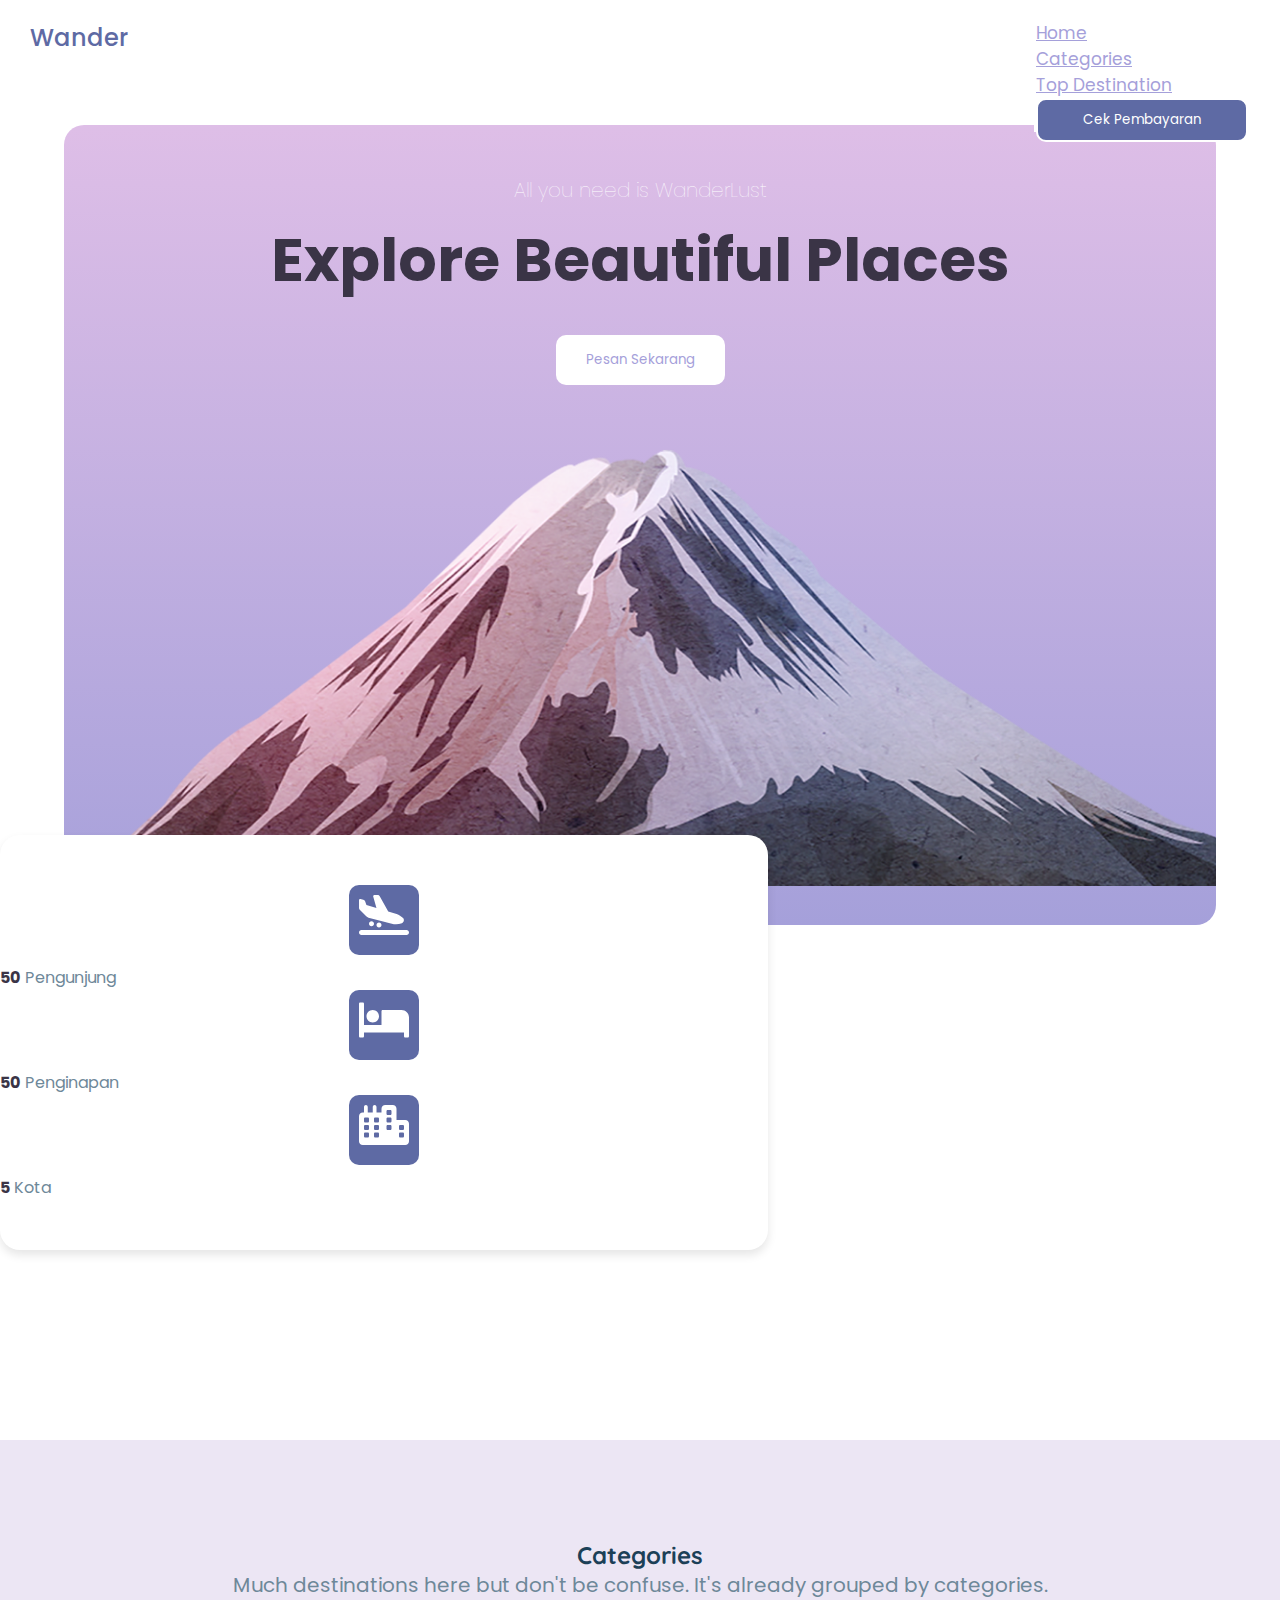
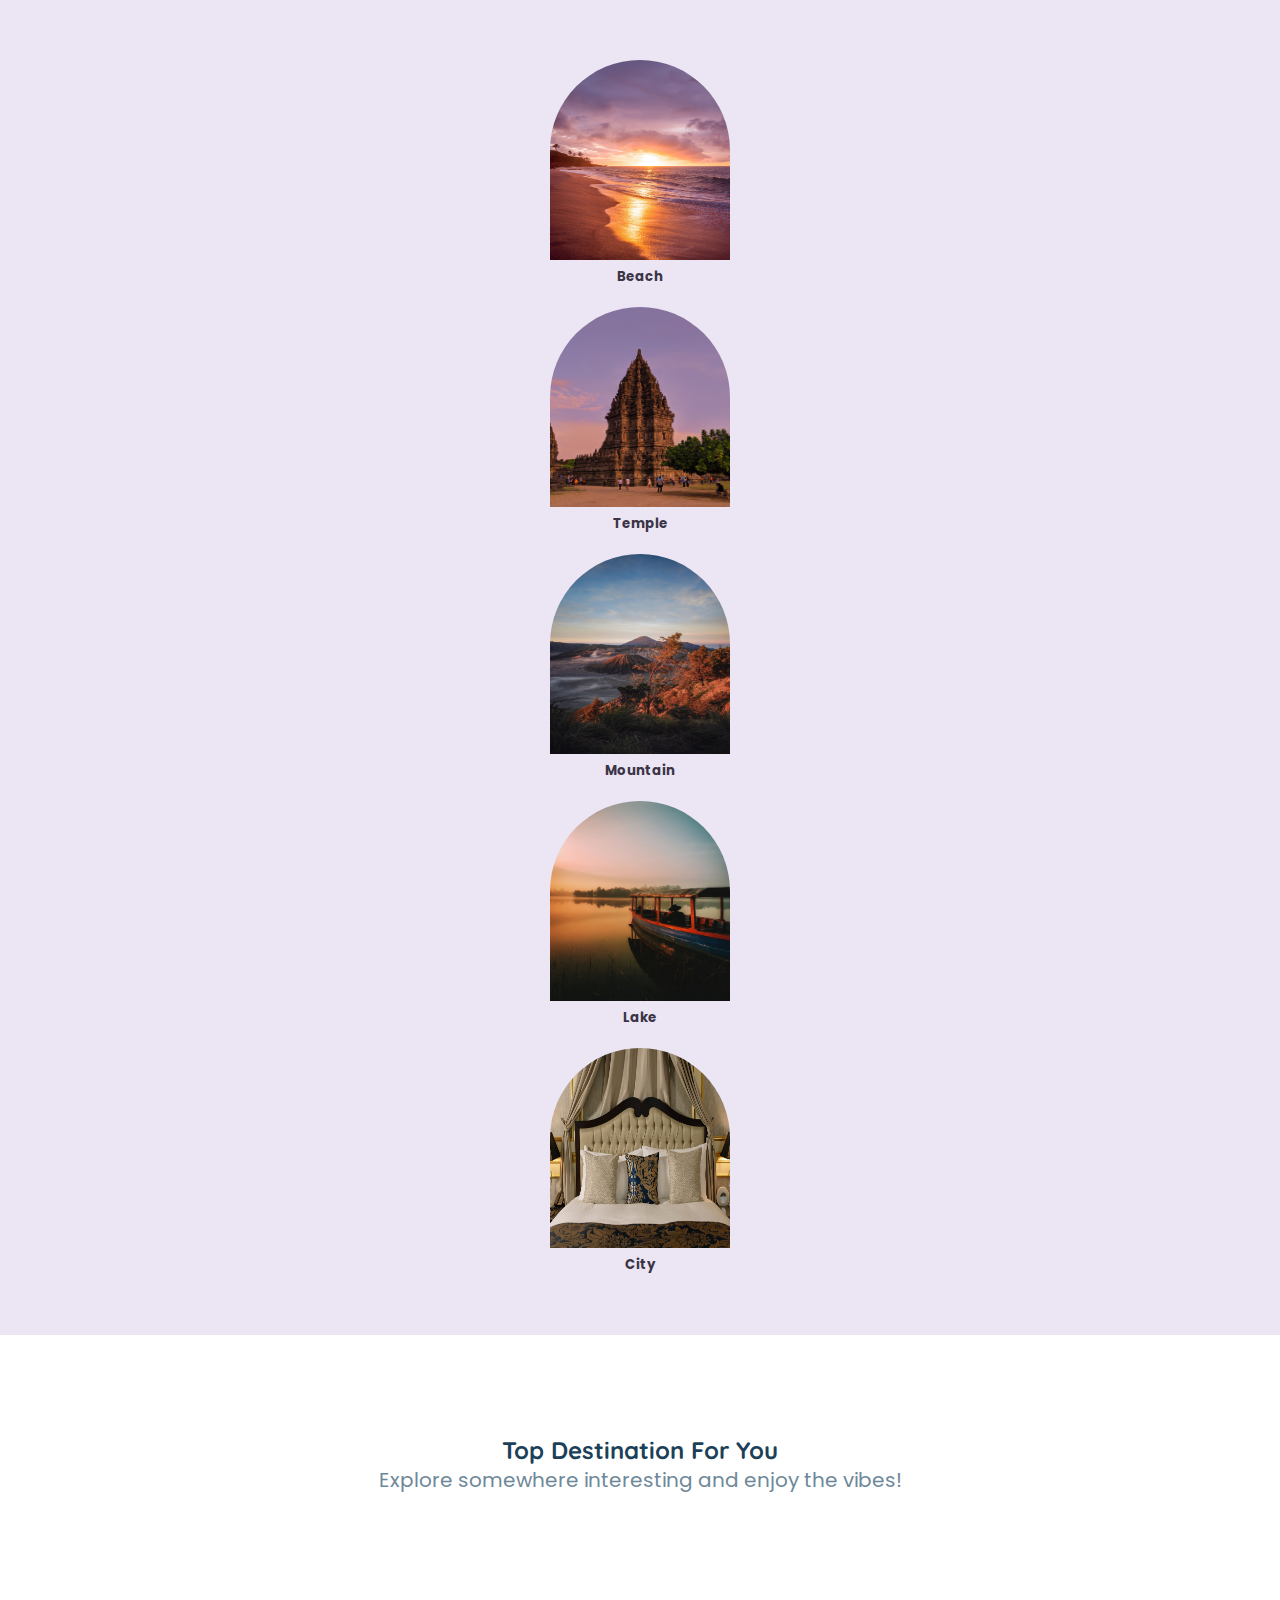
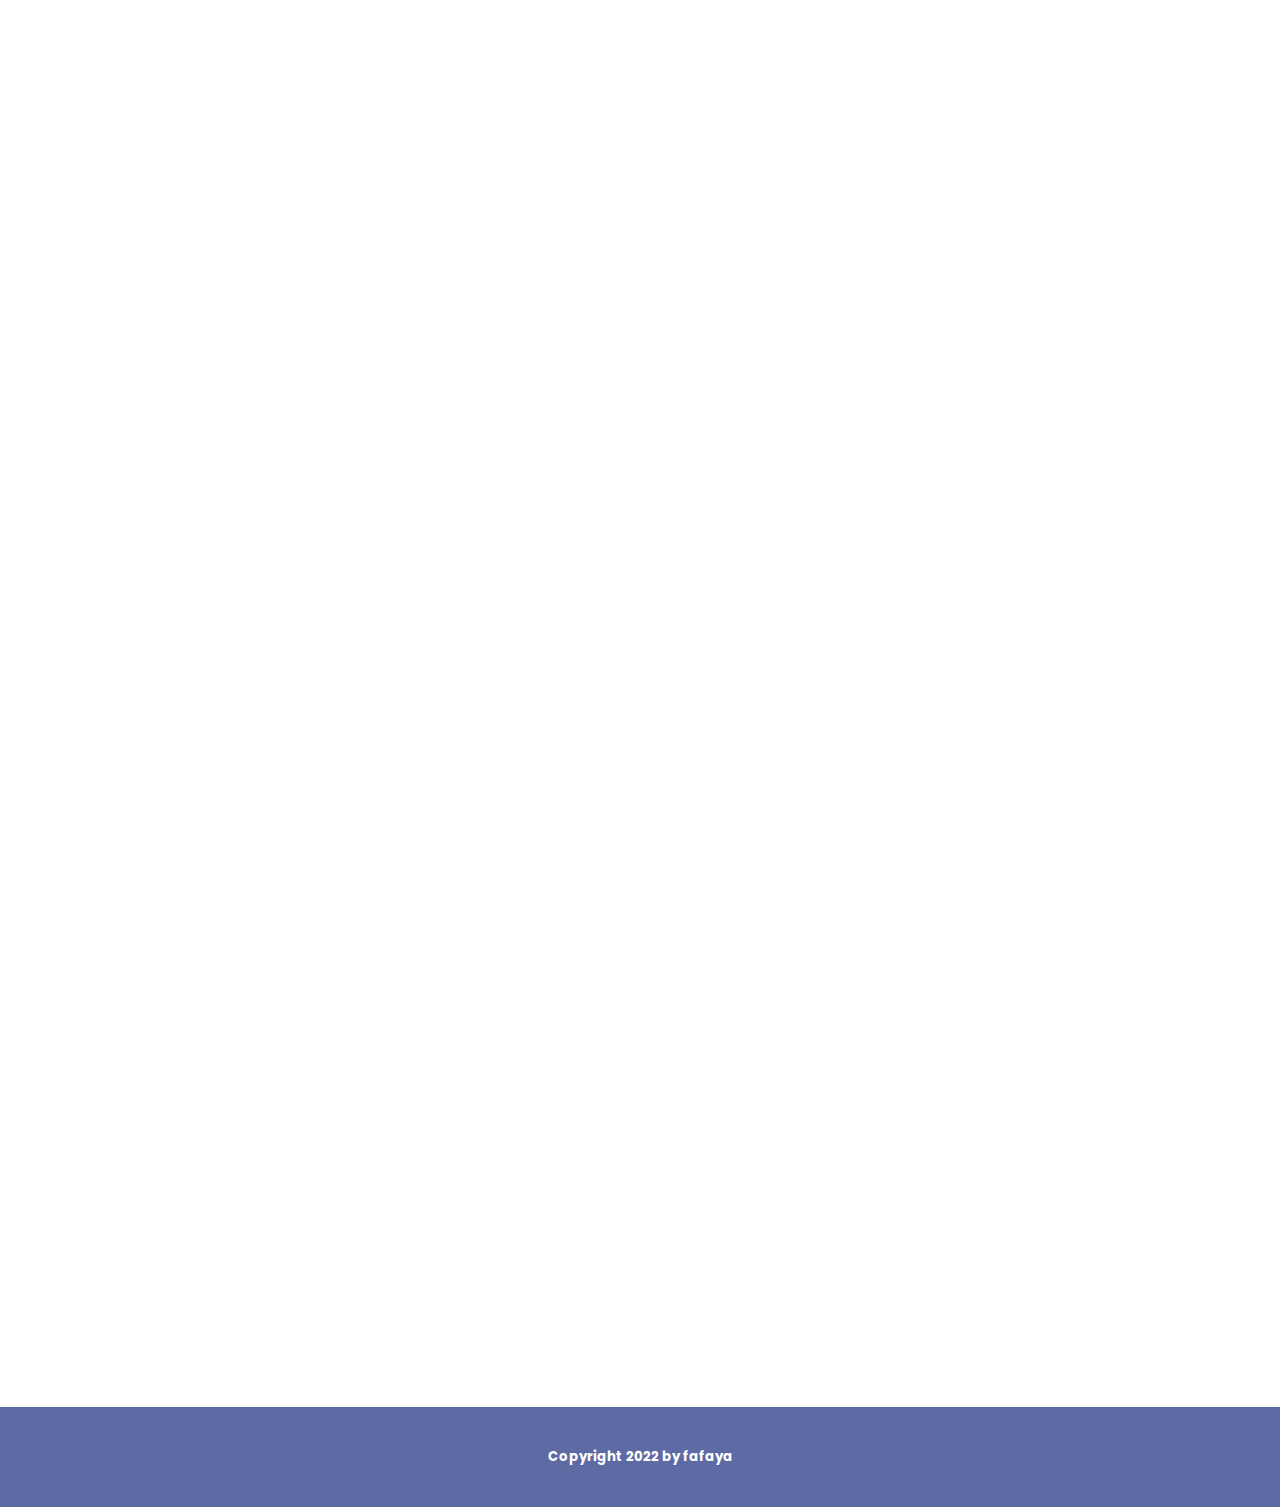
==== Wanderlust_/index.html @ 1185b00d "Add files via upload" ====
<!DOCTYPE html>
<html lang="en">
  <head>
    <meta charset="UTF-8" />
    <meta http-equiv="X-UA-Compatible" content="IE=edge" />
    <meta name="viewport" content="width=device-width, initial-scale=1.0" />
    <link
      href="https://cdn.jsdelivr.net/npm/bootstrap@5.1.3/dist/css/bootstrap.min.css"
      rel="stylesheet"
      integrity="sha384-1BmE4kWBq78iYhFldvKuhfTAU6auU8tT94WrHftjDbrCEXSU1oBoqyl2QvZ6jIW3"
      crossorigin="anonymous"
    />
    <script
      src="https://cdn.jsdelivr.net/npm/bootstrap@5.1.3/dist/js/bootstrap.bundle.min.js"
      integrity="sha384-ka7Sk0Gln4gmtz2MlQnikT1wXgYsOg+OMhuP+IlRH9sENBO0LRn5q+8nbTov4+1p"
      crossorigin="anonymous"
    ></script>

    <link rel="stylesheet" href="assets/css/style.css" />
    <link
      rel="stylesheet"
      href="https://cdnjs.cloudflare.com/ajax/libs/font-awesome/4.7.0/css/font-awesome.min.css"
    />
    <link rel="stylesheet" href="https://unpkg.com/aos@next/dist/aos.css" />
    <title>Wanderlust</title>
  </head>

  <body>
    <header>
      <nav class="navbar navbar-expand-lg navbar-light">
        <div class="container">
          <div class="container-fluid">
            <a class="navbar-brand" href="index.html"
              ><span id="wander">Wander</span><span id="lust">Lust</span></a
            >
            <div class="collapse navbar-collapse" id="navbarNav">
              <ul class="navbar-nav">
                <li class="nav-item">
                  <a class="nav-link" aria-current="page" href="#hero">Home</a>
                </li>
                <li class="nav-item">
                  <a class="nav-link" aria-current="page" href="#categories"
                    >Categories</a
                  >
                </li>
                <li class="nav-item">
                  <a class="nav-link" aria-current="page" href="#list-section"
                    >Top Destination</a
                  >
                </li>

                <li class="nav-item">
                  <a href="src/pages/cek_pembayaran.html"
                    ><button
                      class="btn btn-sm btn-outline-secondary"
                      type="button"
                      id="btnCekPembayaran"
                    >
                      Cek Pembayaran
                    </button></a
                  >
                </li>
              </ul>
            </div>
          </div>
        </div>
      </nav>
    </header>

    <div class="hero" id="hero">
      <div class="container">
        <div class="row">
          <div class="col-sm">
            <div class="subtitle">All you need is WanderLust</div>
            <div class="title">Explore Beautiful Places</div>
            <a href="#list-section"
              ><button class="btn">Pesan Sekarang</button></a
            >
          </div>
        </div>
        <div class="row">
          <img src="assets/img/mt-fuji.png" alt="" id="img-hero" />
        </div>
      </div>
    </div>

    <div class="container" id="information-pengunjung">
      <div class="row">
        <div class="col-sm">
          <div class="icon text-center">
            <svg xmlns="http://www.w3.org/2000/svg" viewBox="0 0 640 512">
              <!--! Font Awesome Pro 6.1.1 by @fontawesome - https://fontawesome.com License - https://fontawesome.com/license (Commercial License) Copyright 2022 Fonticons, Inc. -->
              <path
                d="M.2528 166.9L.0426 67.99C.0208 57.74 9.508 50.11 19.51 52.34L55.07 60.24C65.63 62.58 74.29 70.11 78.09 80.24L95.1 127.1L223.3 165.6L181.8 20.4C178.9 10.18 186.6 .001 197.2 .001H237.3C248.8 .001 259.5 6.236 265.2 16.31L374.2 210.2L481.5 241.8C497.4 246.5 512.2 254.3 525.2 264.7L559.6 292.2C583.7 311.4 577.7 349.5 548.9 360.5C507.7 376.1 462.7 378.5 420.1 367.4L121.7 289.8C110.6 286.9 100.5 281.1 92.4 272.9L9.536 189.4C3.606 183.4 .2707 175.3 .2528 166.9V166.9zM608 448C625.7 448 640 462.3 640 480C640 497.7 625.7 512 608 512H32C14.33 512 0 497.7 0 480C0 462.3 14.33 448 32 448H608zM192 368C192 385.7 177.7 400 160 400C142.3 400 128 385.7 128 368C128 350.3 142.3 336 160 336C177.7 336 192 350.3 192 368zM224 384C224 366.3 238.3 352 256 352C273.7 352 288 366.3 288 384C288 401.7 273.7 416 256 416C238.3 416 224 401.7 224 384z"
              />
            </svg>
          </div>
          <div class="text text-center"><b>50</b> Pengunjung</div>
        </div>
        <div class="col-sm">
          <div class="icon text-center">
            <svg xmlns="http://www.w3.org/2000/svg" viewBox="0 0 640 512">
              <!--! Font Awesome Pro 6.1.1 by @fontawesome - https://fontawesome.com License - https://fontawesome.com/license (Commercial License) Copyright 2022 Fonticons, Inc. -->
              <path
                d="M176 288C220.1 288 256 252.1 256 208S220.1 128 176 128S96 163.9 96 208S131.9 288 176 288zM544 128H304C295.2 128 288 135.2 288 144V320H64V48C64 39.16 56.84 32 48 32h-32C7.163 32 0 39.16 0 48v416C0 472.8 7.163 480 16 480h32C56.84 480 64 472.8 64 464V416h512v48c0 8.837 7.163 16 16 16h32c8.837 0 16-7.163 16-16V224C640 170.1 597 128 544 128z"
              />
            </svg>
          </div>
          <div class="text text-center"><b>50</b> Penginapan</div>
        </div>
        <div class="col-sm">
          <div class="icon text-center">
            <svg xmlns="http://www.w3.org/2000/svg" viewBox="0 0 640 512">
              <!--! Font Awesome Pro 6.1.1 by @fontawesome - https://fontawesome.com License - https://fontawesome.com/license (Commercial License) Copyright 2022 Fonticons, Inc. -->
              <path
                d="M480 192H592C618.5 192 640 213.5 640 240V464C640 490.5 618.5 512 592 512H48C21.49 512 0 490.5 0 464V144C0 117.5 21.49 96 48 96H64V24C64 10.75 74.75 0 88 0C101.3 0 112 10.75 112 24V96H176V24C176 10.75 186.7 0 200 0C213.3 0 224 10.75 224 24V96H288V48C288 21.49 309.5 0 336 0H432C458.5 0 480 21.49 480 48V192zM576 368C576 359.2 568.8 352 560 352H528C519.2 352 512 359.2 512 368V400C512 408.8 519.2 416 528 416H560C568.8 416 576 408.8 576 400V368zM240 416C248.8 416 256 408.8 256 400V368C256 359.2 248.8 352 240 352H208C199.2 352 192 359.2 192 368V400C192 408.8 199.2 416 208 416H240zM128 368C128 359.2 120.8 352 112 352H80C71.16 352 64 359.2 64 368V400C64 408.8 71.16 416 80 416H112C120.8 416 128 408.8 128 400V368zM528 256C519.2 256 512 263.2 512 272V304C512 312.8 519.2 320 528 320H560C568.8 320 576 312.8 576 304V272C576 263.2 568.8 256 560 256H528zM256 176C256 167.2 248.8 160 240 160H208C199.2 160 192 167.2 192 176V208C192 216.8 199.2 224 208 224H240C248.8 224 256 216.8 256 208V176zM80 160C71.16 160 64 167.2 64 176V208C64 216.8 71.16 224 80 224H112C120.8 224 128 216.8 128 208V176C128 167.2 120.8 160 112 160H80zM256 272C256 263.2 248.8 256 240 256H208C199.2 256 192 263.2 192 272V304C192 312.8 199.2 320 208 320H240C248.8 320 256 312.8 256 304V272zM112 320C120.8 320 128 312.8 128 304V272C128 263.2 120.8 256 112 256H80C71.16 256 64 263.2 64 272V304C64 312.8 71.16 320 80 320H112zM416 272C416 263.2 408.8 256 400 256H368C359.2 256 352 263.2 352 272V304C352 312.8 359.2 320 368 320H400C408.8 320 416 312.8 416 304V272zM368 64C359.2 64 352 71.16 352 80V112C352 120.8 359.2 128 368 128H400C408.8 128 416 120.8 416 112V80C416 71.16 408.8 64 400 64H368zM416 176C416 167.2 408.8 160 400 160H368C359.2 160 352 167.2 352 176V208C352 216.8 359.2 224 368 224H400C408.8 224 416 216.8 416 208V176z"
              />
            </svg>
          </div>
          <div class="text text-center"><b>5</b> Kota</div>
        </div>
      </div>
    </div>

    <div class="container-fluid" id="categories">
      <div class="section-title">
        <h2 class="list-title">Categories</h2>
        <h4 class="list-subtitle">
          Much destinations here but don't be confuse. It's already grouped by
          categories.
        </h4>
      </div>
      <div class="row">
        <div class="col-sm-2 card-categories">
          <img
            src="assets/img/thumb/categories/pantai.jpg"
            class="img-categories"
            alt="..."
            id="Beach"
          />
          <div class="card-body">
            <h5 class="card-title-categories">Beach</h5>
          </div>
        </div>
        <div class="col-sm-2 card-categories">
          <img
            src="assets/img/thumb/categories/candi.jpg"
            class="img-categories"
            alt="..."
            id="Temple"
          />
          <div class="card-body">
            <h5 class="card-title-categories">Temple</h5>
          </div>
        </div>
        <div class="col-sm-2 card-categories">
          <img
            src="assets/img/thumb/categories/gunung.jpg"
            class="img-categories"
            alt="..."
            id="Mountain"
          />
          <div class="card-body">
            <h5 class="card-title-categories">Mountain</h5>
          </div>
        </div>
        <div class="col-sm-2 card-categories">
          <img
            src="assets/img/thumb/categories/danau.jpg"
            class="img-categories"
            alt="..."
            id="Lake"
          />
          <div class="card-body">
            <h5 class="card-title-categories">Lake</h5>
          </div>
        </div>
        <div class="col-sm-2 card-categories">
          <img
            src="assets/img/thumb/10.jpeg"
            class="img-categories"
            alt="..."
            id="City"
          />
          <div class="card-body">
            <h5 class="card-title-categories">City</h5>
          </div>
        </div>
      </div>
    </div>

    <div class="container" id="list-section">
      <div class="section-title">
        <h2 class="list-title">Top Destination For You</h2>
        <h4 class="list-subtitle">
          Explore somewhere interesting and enjoy the vibes!
        </h4>
      </div>
      <div class="row" id="cardList"></div>
    </div>

    <footer class="mx-auto bg-dark-mode">
      <div class="container-fluid" id="cr">
        <h5 id="creator">Copyright 2022 by fafaya</h5>
      </div>
    </footer>

    <script
      src="https://code.jquery.com/jquery-3.6.0.min.js"
      integrity="sha256-/xUj+3OJU5yExlq6GSYGSHk7tPXikynS7ogEvDej/m4="
      crossorigin="anonymous"
    ></script>

    <script src="https://unpkg.com/aos@next/dist/aos.js"></script>
    <script src="assets/js/data.js"></script>
    <!-- <script src="assets/js/script.js"></script> -->
    <script>
      window.addEventListener("load", (event) => {
        generateHotelCard();
      });
      AOS.init();
    </script>
  </body>
</html>
---- Wanderlust_/assets/css/style.css ----
@import url("https://fonts.googleapis.com/css2?family=Quicksand:wght@400;500;700&display=swap");
@import url("https://fonts.googleapis.com/css2?family=Poppins:wght@400;500&display=swap");
:root {
  --main-bg-color: white;
  --primary-color: #3a3446;
  --secondary-color: #5e6aa4;
  --alternate-color: #a5a0da;
  --alert-color: #cb7070;
}

* {
  margin: 0;
  padding: 0;
  font-family: "Poppins";
}

header {
  padding: 40px auto;
}
.navbar {
  margin: auto;
  padding: 20px;
  color: white;
}
.bg-dark-mode {
  background-color: var(--secondary-color);
}

.navbar-brand {
  margin: auto 10px;
  font-weight: 500;
  color: white;
}
.navbar-brand:hover {
  margin: auto 10px;
  font-weight: 500;
  color: var(--alternate-color);
}

#navbarNav {
  width: auto;
  float: right;
}

.nav-item {
  margin: auto 10px;
}

.nav-item a {
  color: var(--alternate-color);

  font-size: 17px;
  font-weight: 400;
  border: 2px solid var(--main-bg-color);
}
.nav-item a:hover {
  color: var(--secondary-color);
  border-bottom: 2px solid var(--secondary-color);
  font-size: 17px;
  font-weight: 600;
}

#btnCekPembayaran {
  transition: 500ms;
  border: 2px solid white;
}

#btnCekPembayaran:hover {
  color: var(--secondary-color);
  background-color: var(--main-bg-color);
  border: 2px solid var(--secondary-color);
}

.btn {
  background-color: var(--secondary-color);
  color: var(--main-bg-color);
  border: none;
  font-weight: 400;
  padding: 10px 45px;
  border-radius: 10px;
}
.btn:hover {
  background-color: var(--secondary-color);
  color: var(--primary-color);
}
.breadcrumb {
  margin: 20px auto 0;
}
.breadcrumb a {
  text-decoration: none;
  color: var(--secondary-color);
}

.breadcrumb a:hover {
  border-bottom: 2px solid var(--secondary-color);
}

.active {
  color: var(--primary-color);
}

/* Hero Section */

.hero {
  padding-top: 50px;
  background-image: linear-gradient(
    rgb(214, 174, 225, 0.8),
    rgb(165, 160, 218, 1)
  );
  border-radius: 20px;
  text-align: center;
  width: 90%;
  margin: 50px auto 0;
  height: 750px;
}
.hero .title {
  font-family: "Poppins";
  font-size: 60px;
  font-weight: bold;
  color: var(--primary-color);
  margin-bottom: 30px;
}
.hero .subtitle {
  font-size: 20px;
  font-weight: lighter;
  color: var(--main-bg-color);
  margin-bottom: 10px;
}
.hero .btn {
  background-color: var(--main-bg-color);
  color: var(--alternate-color);
  padding: 15px 30px;
  margin-bottom: 100px;
}

#img-hero {
  position: relative;
  overflow: hidden;
  width: 100%;
  top: -62px;
  height: auto;
}

.hero .btn:hover {
  background-color: var(--primary-color);
  color: var(--main-bg-color);
}

/* Akhir hero section */

/* informasi pengunjung */

#information-pengunjung {
  width: 60%;
  padding: 50px 0;
  background-color: white;
  position: relative;
  top: -90px;
  border-radius: 20px;

  box-shadow: 0px 5px 10px 0px #0000001a;
}
.icon {
  position: relative;
  background-color: var(--secondary-color);
  padding: 10px;
  width: 50px;
  height: 50px;
  border-radius: 10px;
  margin: 0 auto 10px auto;
  fill: white;
}
#information-pengunjung .text {
  color: #6e8899;
}
#information-pengunjung b {
  color: var(--primary-color);
}

/* Akhir informasi pengunjung */

/* categories */

#categories {
  padding: 50px 50px;
  margin: 100px auto;
  background-color: #ece6f4;
  /* background-image: url("/assets/img/bg-gunung.jpg"); */
  background-attachment: fixed;
  background-position: center;
  background-repeat: no-repeat;
  background-size: cover;
}

.card-categories {
  padding: 10px;
  text-align: center;
  margin: 0 20px;

  border-top-left-radius: 100px;
  border-top-right-radius: 100px;
  transition: 700ms;
}

.card-categories:hover {
  background-color: rgb(214, 174, 225, 0.8);
}

.card-title-categories {
  color: var(--primary-color);
}

.img-categories {
  border-top-left-radius: 100px;
  border-top-right-radius: 100px;

  width: 180px;
  height: 200px;
}

/* akhir categories */

/* List Section */
#list-section {
}
.section-title {
  margin: 50px auto 50px;
  text-align: center;
}

.list-subtitle {
  font-size: 20px;
  font-weight: 400;
  color: #6e8899;
}

.list-title {
  font-size: 30;
  font-weight: bold;
  font-family: "Quicksand";
  color: #1c4057;
}

.card {
  cursor: pointer;
  padding: 5px;
  border-radius: 10px;
  margin: 0 10px 20px 10px;
  border: none;
  box-shadow: 0px 5px 10px 0px #0000001a;
}

.card:hover {
  z-index: 1;
}

.card-img-top {
  padding: 5px;
  border-radius: 10px;
  width: auto;
  height: 150px;
}
.card-title {
  font-family: "Poppins";
  font-weight: bold;
  font-size: 20;
}

#nama-hotel {
  height: 50px;
}

.btnTest {
  border: none;
  background-color: white;
  z-index: 2;
}
.card-text {
  font-weight: 400;
  font-size: 12px;
}

.location {
  fill: #6e8899;
  width: 10px;
  margin-right: 10px;
  float: left;
}

.harga {
  font-size: 12px;
  font-weight: bold;
  color: var(--secondary-color);
  padding: 10px;
  width: 156px;
  text-align: center;
  background-color: #ece6f4;
  border-radius: 10px;
}

.card-body > a {
  text-decoration: none;
}

/* Akhir List Section */

/* Halaman Konfirmasi pembayaran */

/* Pembayaran */

#pembayaran {
  float: left;
  width: 65%;
}
.title-pembayaran {
  text-align: left;
  font-family: "Poppins";
  margin: 40px 20px;
}
.subtitle {
  font-size: 16px;
  color: #6e8899;
}
.total-bayar,
.kode-bayar {
  color: #0194f3;
  font-weight: bold;
}

#status-pembayaran {
  color: var(--alert-color);
  font-weight: bold;
}

/* Akhir pembayaran */

/* Konfirmasi */

#konfirmasi {
  float: right;
}

#output {
  border-radius: 5px;
  display: block;
  margin-left: auto;
  margin-right: auto;
  width: 75%;
  height: 75%;
}

/* Akhir konfirmasi */

/* Akhir halaman Konfirmasi pembayaran */

/* Checkout */
#checkout {
  float: left;
  width: 65%;
}
#title-checkout {
  text-align: left;
  font-family: "Poppins";
  margin: 40px 20px;
}
.card-checkout {
  overflow: hidden;
  margin-top: 25px;
}
.card-img-left {
  padding: 5px;
  border-radius: 10px;
  width: 185px;
  height: 125px;
}
#rincian-biaya {
  float: right;
  width: 35%;
  padding-top: 40px;
}
#card-rincian-biaya {
  padding: 20px 20px;
}

.card-text {
  font-size: 17px;
}
#small-box {
  border: none;
  box-shadow: none;
  background-color: #f5f5f5;
}
.total-rincian {
  color: #0194f3;
  font-weight: bold;
  font-size: large;
}
#hrsDibayar {
  padding: 10px 0 10px 0;
}
/* Akhir Checkout */

/* Konfirmasi */
#confirmation {
  float: left;
  width: 65%;
}
.card-bank {
  padding: 5px;
  margin: 20px 10px 10px 10px;
}
.logo-bank {
  padding: 5px;
  border-radius: 10px;
  width: 75px;
  height: 50px;
}
#nama-bank {
  font-size: 16px;
  font-weight: bold;
  margin: 7px 0 7px;
}
#norek {
  margin: 7px 0 7px;
  font-weight: lighter;
}
#namapt {
  margin: 7px 0 7px;
  font-weight: lighter;
}
#cek-pembayaran {
  float: right;
  width: 35%;
  padding-top: 40px;
}
.box-bank {
  height: 50px;
  width: 75px;
  border-radius: 5px;
  background-color: #e5f9ff;
}
#ketikKode {
  margin: 10px 0;
}
/* Akhir Konfirmasi */

/* room detail */

#room-img {
  width: 100%;
  margin: 0;
  height: 350px;
  border-radius: 10px;
}
#imgroom {
  background-image: url("/assets/img/thumb/3.jpeg");
  height: auto;
  padding-top: 0;
  margin: 50px auto 50px;
  background-position: center;
  background-repeat: no-repeat;
  background-size: cover;
  width: 80%;
  margin: 50px auto;
  height: 350px;
  border-radius: 10px;
}

#deskripsi {
  margin-top: 20px;
  padding-right: 100px;
}
#maps {
  margin: 20px 20px 20px 0;
  width: 600px;
  height: 400px;
}
#fasilitas-list {
  display: flex;
}

.fas-icon {
  fill: var(--secondary-color);
  margin: 20px 20px 30px;
}

.fas-icon > svg {
  width: 50px;
  height: 50px;
}

#fas-name {
  font-size: 12px;
  margin-top: 10px;
  text-align: center;
}

.desc {
  font-size: 20px;
}

#btnLanjutkanPembayaran {
  width: 100%;
}

/* AKhir room detail */
/* footer */
footer {
  margin-top: 50px;
  width: 100%;
  height: auto;
  color: white;

  text-align: center;
}

#cr {
  padding: 20px;
  text-align: center;
}

#creator {
  margin: 20px 0;
}

#wander {
  color: var(--secondary-color);
  font-weight: 500;
  font-size: 24px;
}

#lust {
  font-weight: 500;
  font-size: 24px;
}

#table-invoice {
  width: 50%;
  margin: 20px auto;
  text-align: center;
}
#table-invoice td {
  padding: 10px;
}
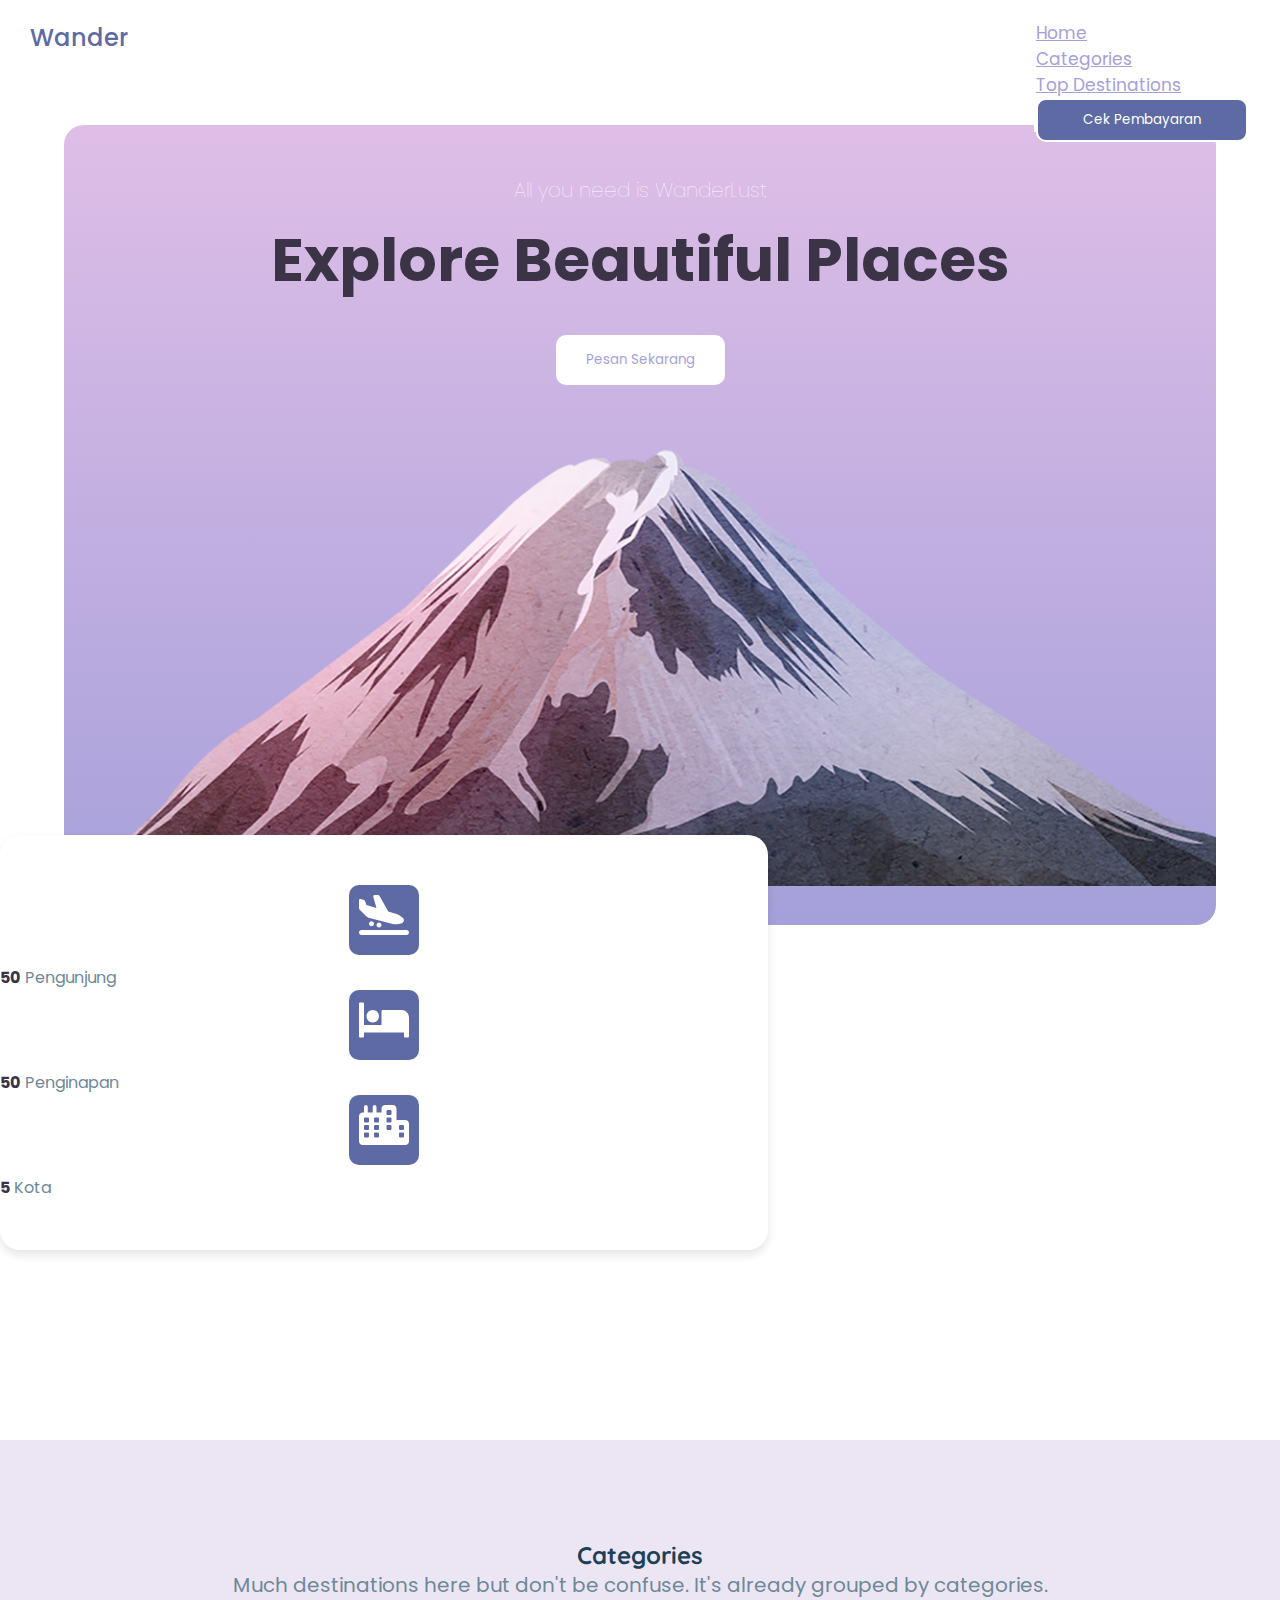
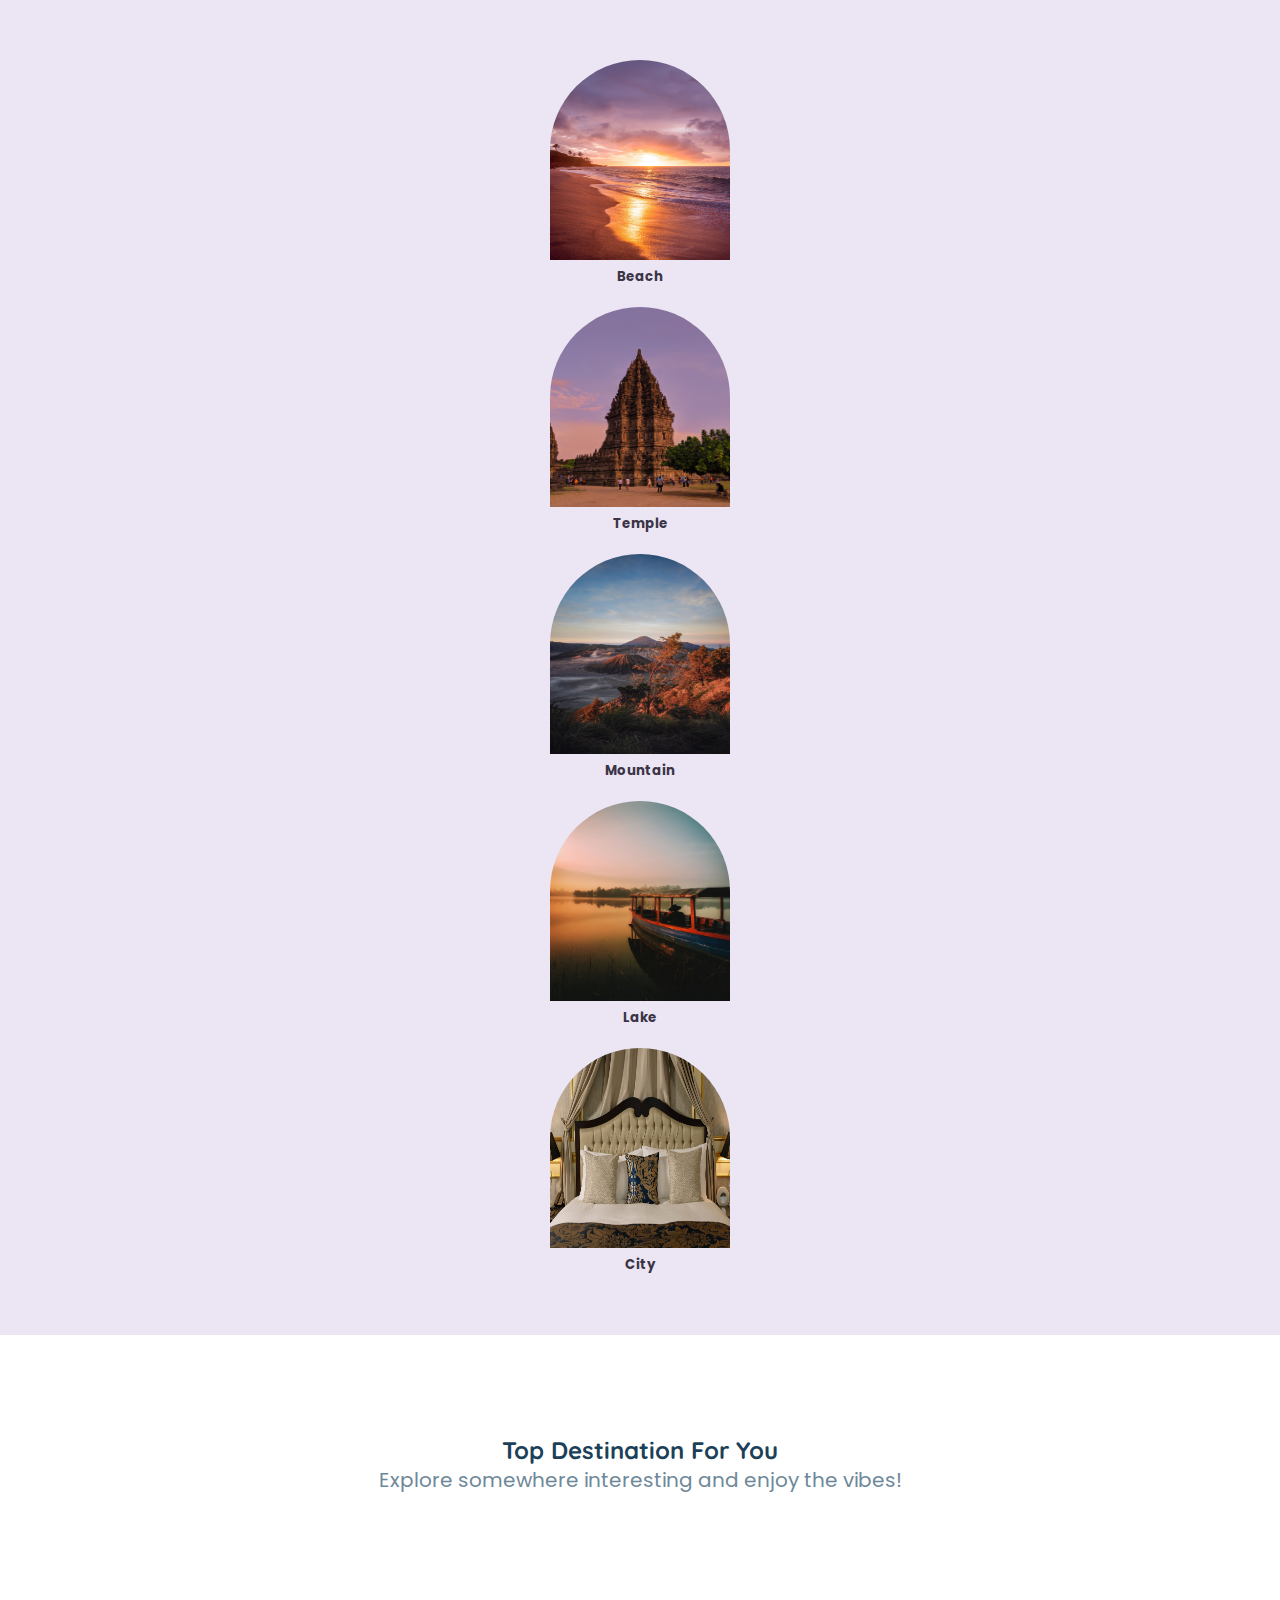
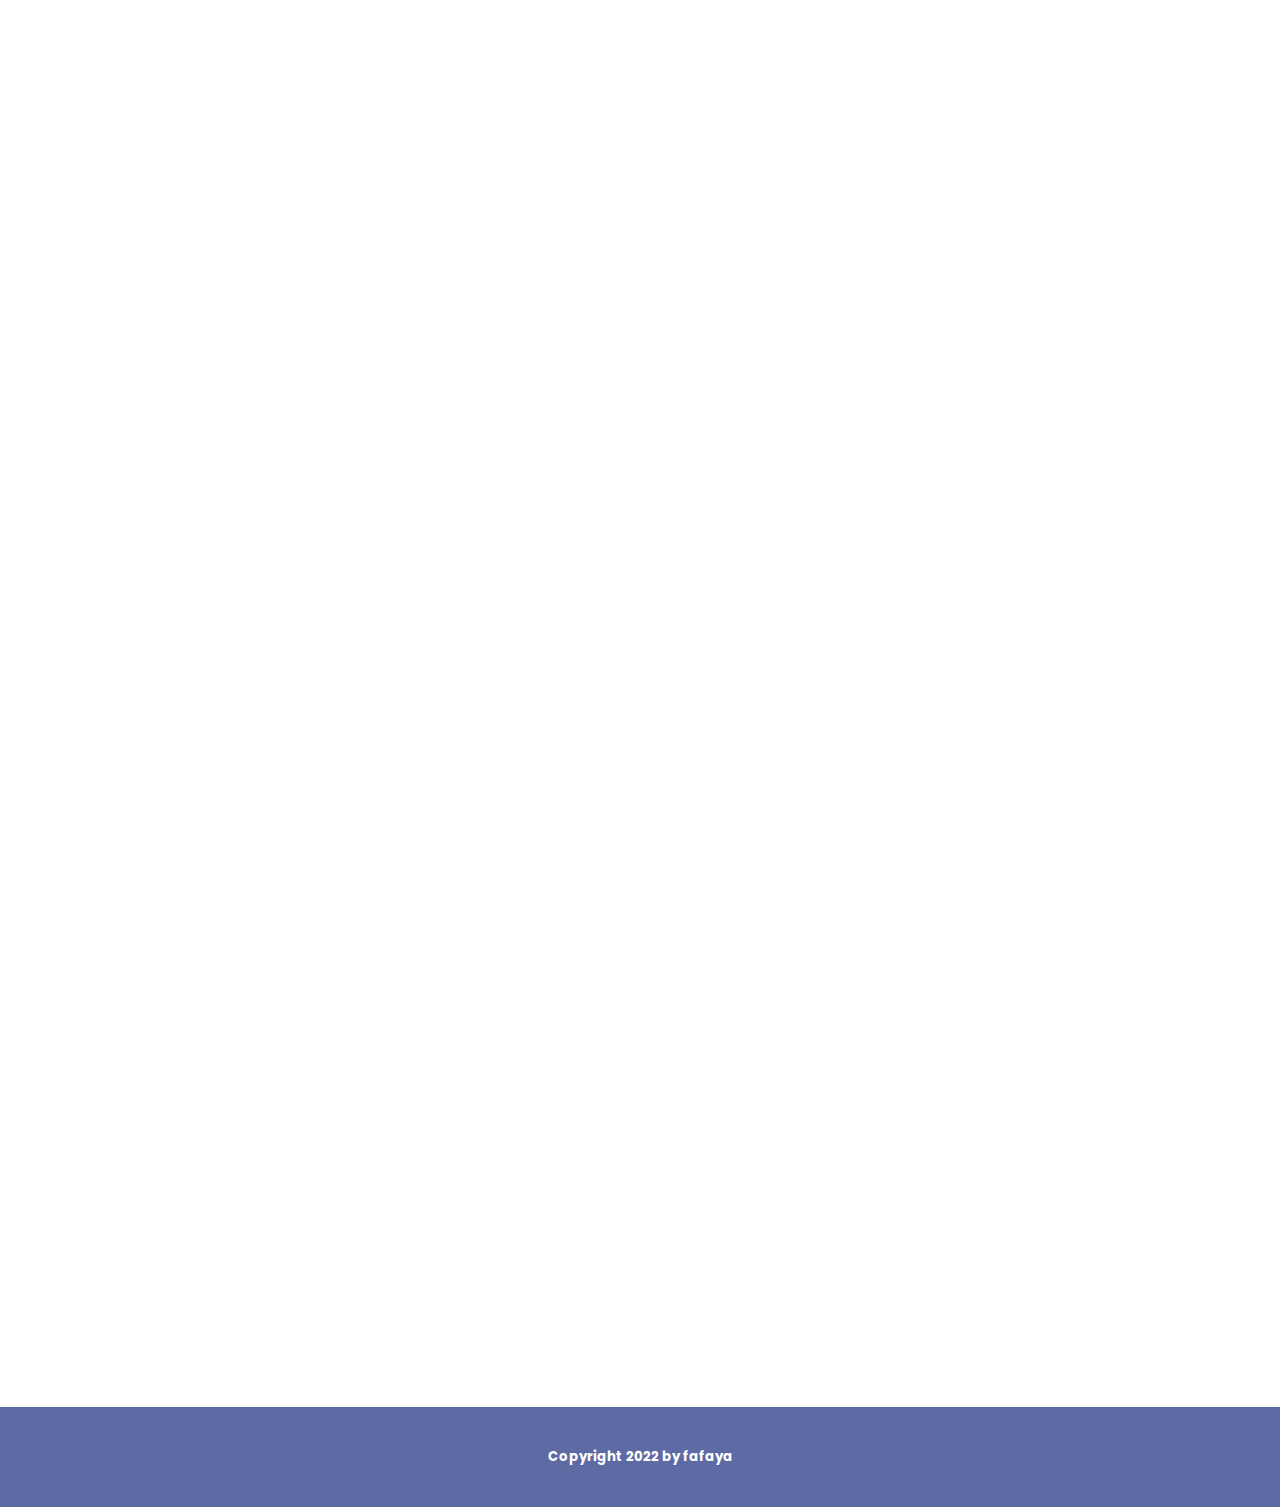
==== commit 9ca895e6: "tes" ====
--- a/Wanderlust_/index.html
+++ b/Wanderlust_/index.html
@@ -45,7 +45,7 @@
                 </li>
                 <li class="nav-item">
                   <a class="nav-link" aria-current="page" href="#list-section"
-                    >Top Destination</a
+                    >Top Destinations</a
                   >
                 </li>
 
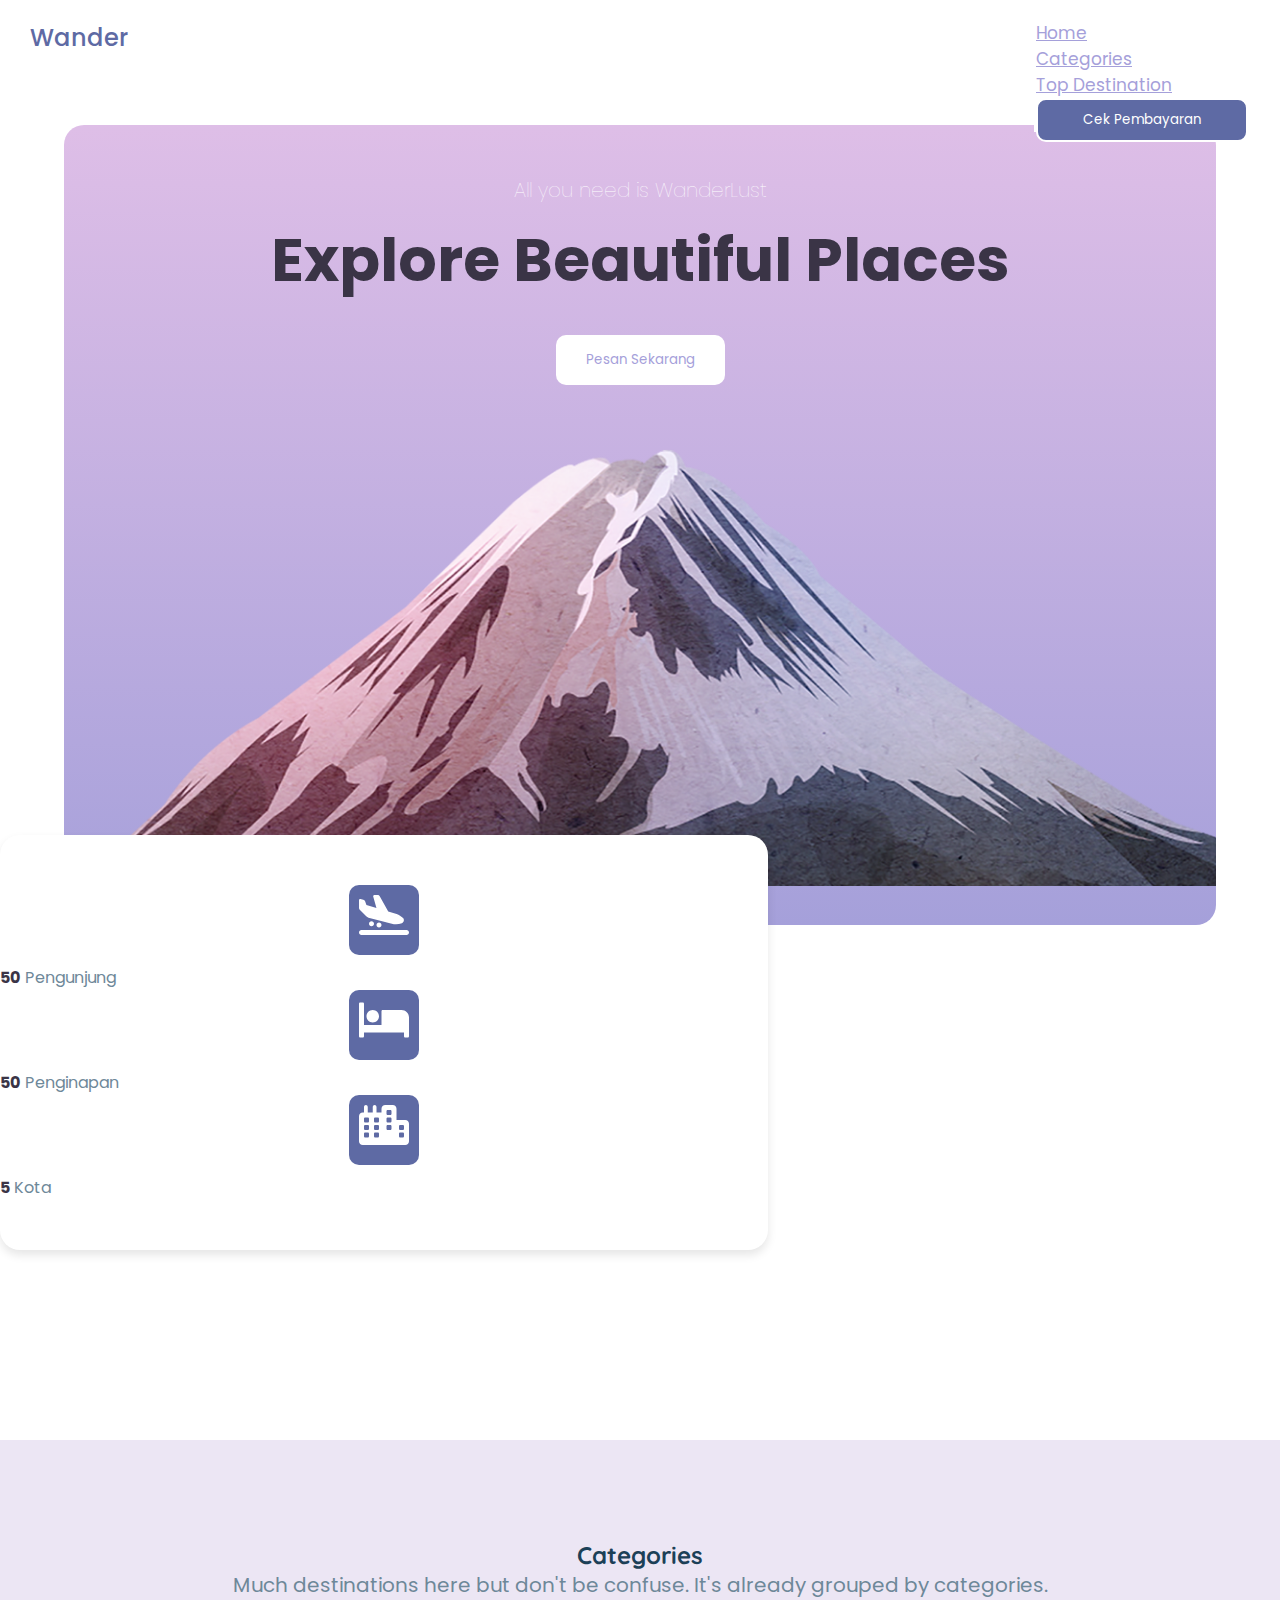
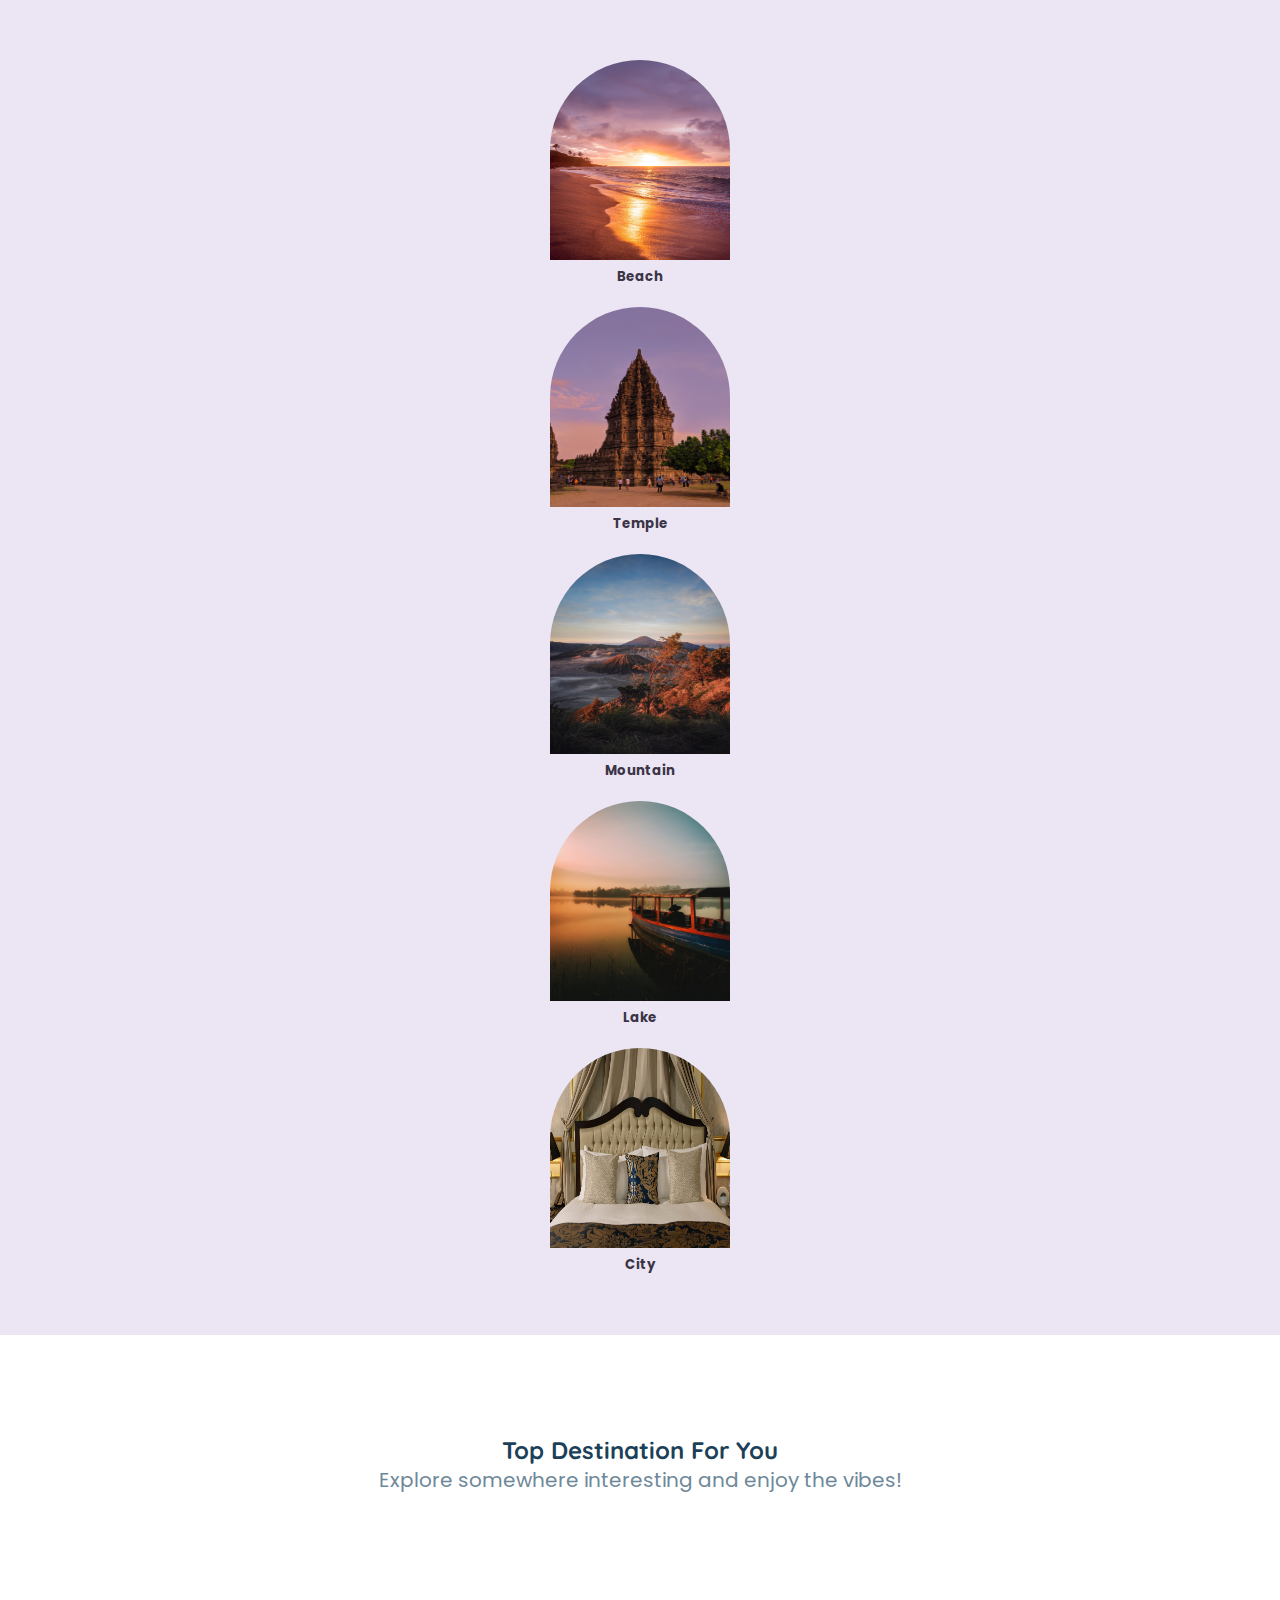
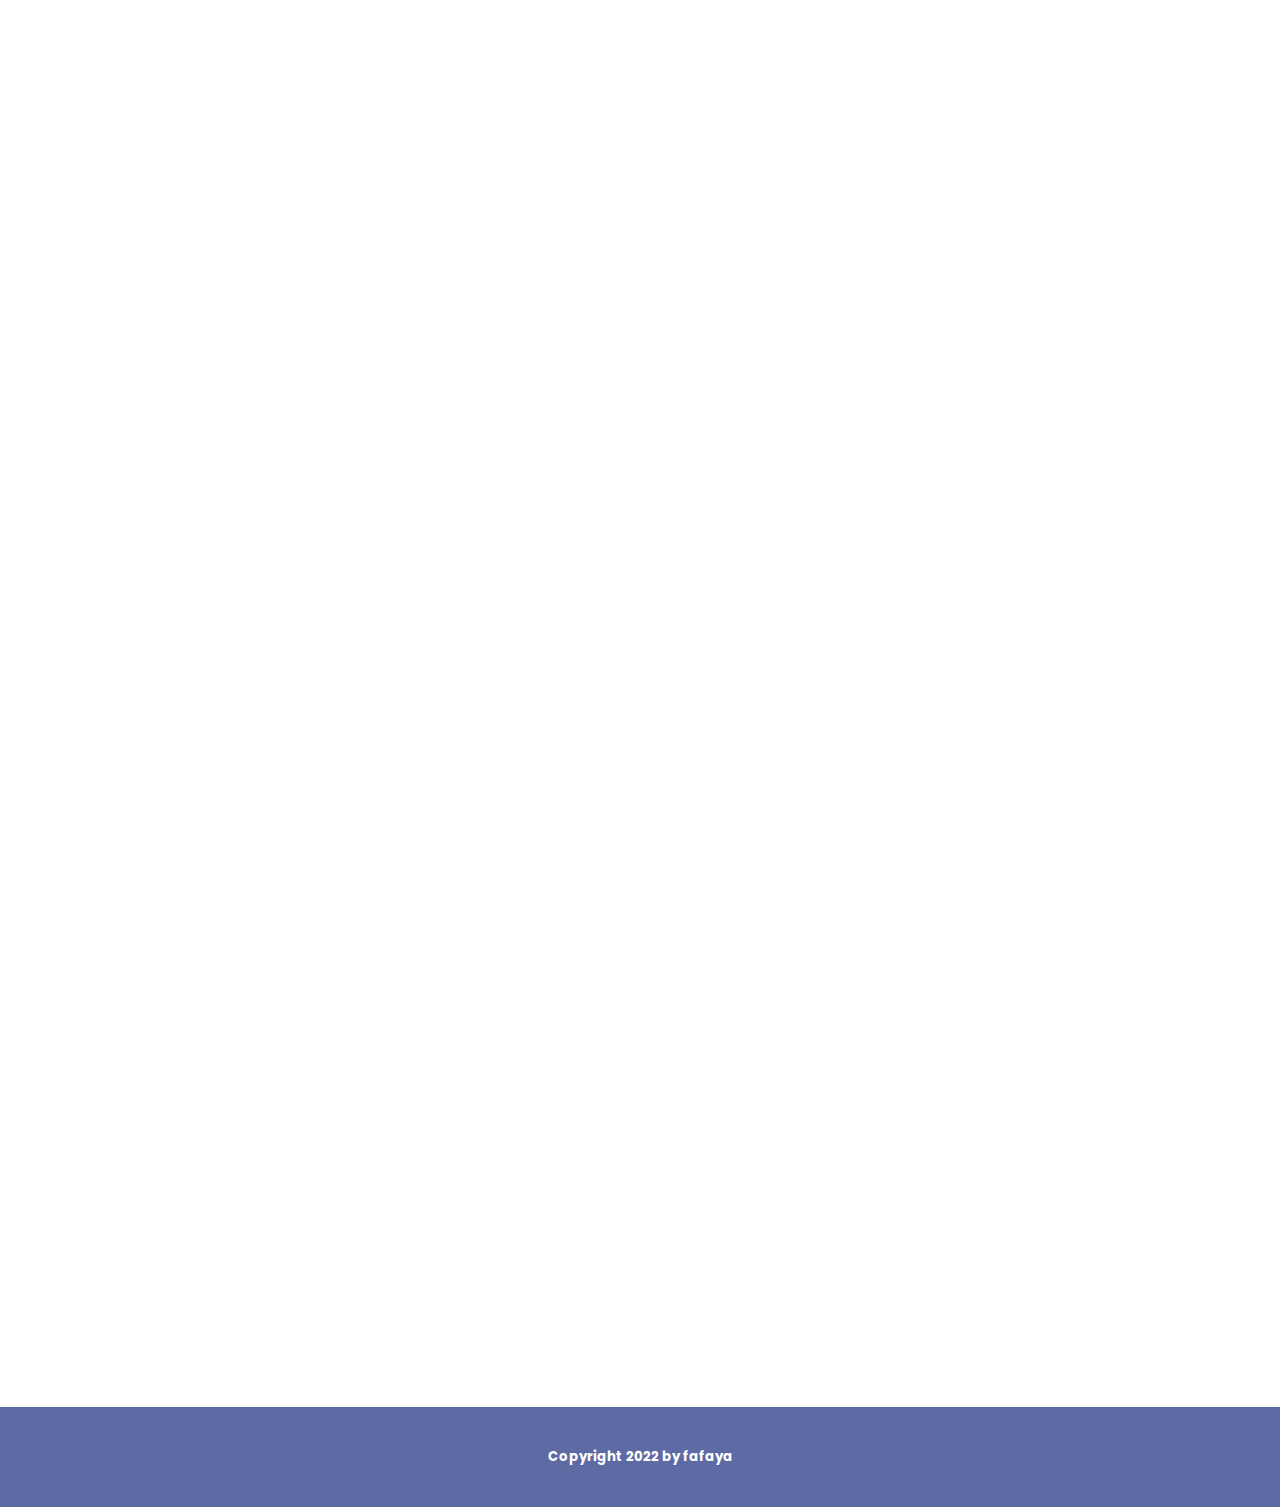
==== commit dd15ccb5: "tes2" ====
--- a/Wanderlust_/index.html
+++ b/Wanderlust_/index.html
@@ -23,6 +23,7 @@
     />
     <link rel="stylesheet" href="https://unpkg.com/aos@next/dist/aos.css" />
     <title>Wanderlust</title>
+    <!--halo-->
   </head>
 
   <body>
@@ -45,7 +46,7 @@
                 </li>
                 <li class="nav-item">
                   <a class="nav-link" aria-current="page" href="#list-section"
-                    >Top Destinations</a
+                    >Top Destination</a
                   >
                 </li>
 
